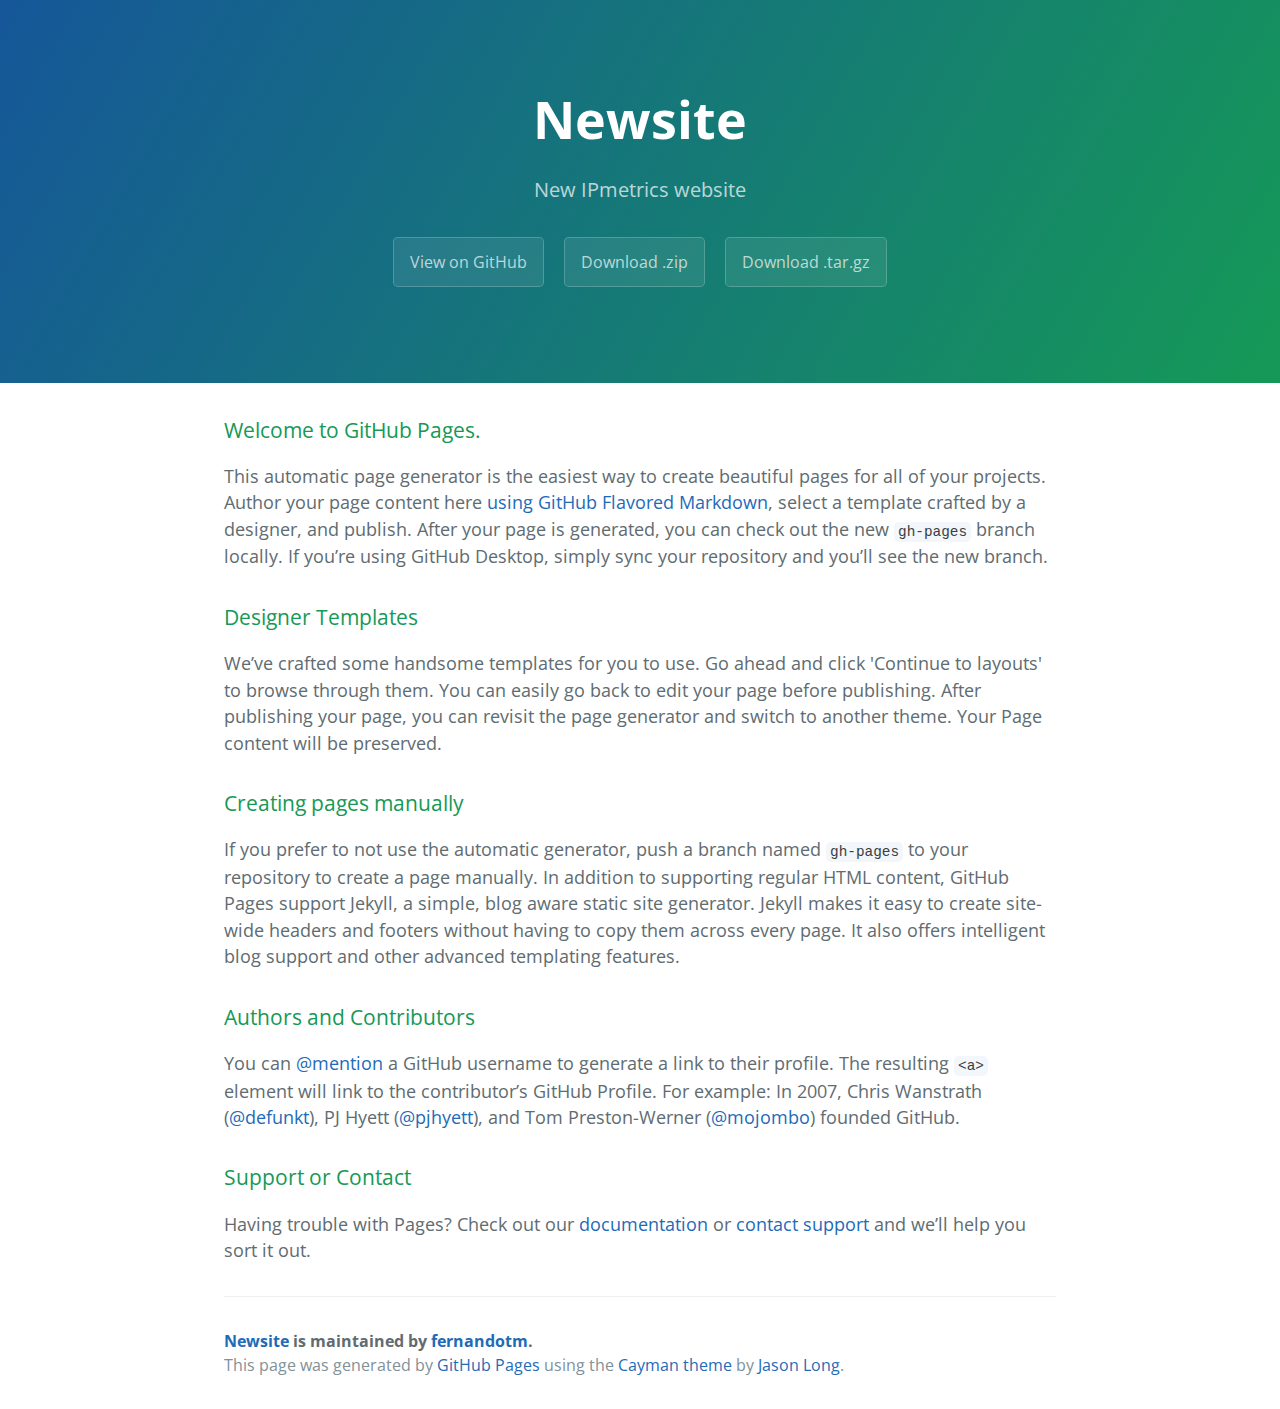
==== index.html @ 848be50f "Create gh-pages branch via GitHub" ====
<!DOCTYPE html>
<html lang="en-us">
  <head>
    <meta charset="UTF-8">
    <title>Newsite by fernandotm</title>
    <meta name="viewport" content="width=device-width, initial-scale=1">
    <link rel="stylesheet" type="text/css" href="stylesheets/normalize.css" media="screen">
    <link href='https://fonts.googleapis.com/css?family=Open+Sans:400,700' rel='stylesheet' type='text/css'>
    <link rel="stylesheet" type="text/css" href="stylesheets/stylesheet.css" media="screen">
    <link rel="stylesheet" type="text/css" href="stylesheets/github-light.css" media="screen">
  </head>
  <body>
    <section class="page-header">
      <h1 class="project-name">Newsite</h1>
      <h2 class="project-tagline">New IPmetrics website</h2>
      <a href="https://github.com/fernandotm/NewSite" class="btn">View on GitHub</a>
      <a href="https://github.com/fernandotm/NewSite/zipball/master" class="btn">Download .zip</a>
      <a href="https://github.com/fernandotm/NewSite/tarball/master" class="btn">Download .tar.gz</a>
    </section>

    <section class="main-content">
      <h3>
<a id="welcome-to-github-pages" class="anchor" href="#welcome-to-github-pages" aria-hidden="true"><span aria-hidden="true" class="octicon octicon-link"></span></a>Welcome to GitHub Pages.</h3>

<p>This automatic page generator is the easiest way to create beautiful pages for all of your projects. Author your page content here <a href="https://guides.github.com/features/mastering-markdown/">using GitHub Flavored Markdown</a>, select a template crafted by a designer, and publish. After your page is generated, you can check out the new <code>gh-pages</code> branch locally. If you’re using GitHub Desktop, simply sync your repository and you’ll see the new branch.</p>

<h3>
<a id="designer-templates" class="anchor" href="#designer-templates" aria-hidden="true"><span aria-hidden="true" class="octicon octicon-link"></span></a>Designer Templates</h3>

<p>We’ve crafted some handsome templates for you to use. Go ahead and click 'Continue to layouts' to browse through them. You can easily go back to edit your page before publishing. After publishing your page, you can revisit the page generator and switch to another theme. Your Page content will be preserved.</p>

<h3>
<a id="creating-pages-manually" class="anchor" href="#creating-pages-manually" aria-hidden="true"><span aria-hidden="true" class="octicon octicon-link"></span></a>Creating pages manually</h3>

<p>If you prefer to not use the automatic generator, push a branch named <code>gh-pages</code> to your repository to create a page manually. In addition to supporting regular HTML content, GitHub Pages support Jekyll, a simple, blog aware static site generator. Jekyll makes it easy to create site-wide headers and footers without having to copy them across every page. It also offers intelligent blog support and other advanced templating features.</p>

<h3>
<a id="authors-and-contributors" class="anchor" href="#authors-and-contributors" aria-hidden="true"><span aria-hidden="true" class="octicon octicon-link"></span></a>Authors and Contributors</h3>

<p>You can <a href="https://help.github.com/articles/basic-writing-and-formatting-syntax/#mentioning-users-and-teams" class="user-mention">@mention</a> a GitHub username to generate a link to their profile. The resulting <code>&lt;a&gt;</code> element will link to the contributor’s GitHub Profile. For example: In 2007, Chris Wanstrath (<a href="https://github.com/defunkt" class="user-mention">@defunkt</a>), PJ Hyett (<a href="https://github.com/pjhyett" class="user-mention">@pjhyett</a>), and Tom Preston-Werner (<a href="https://github.com/mojombo" class="user-mention">@mojombo</a>) founded GitHub.</p>

<h3>
<a id="support-or-contact" class="anchor" href="#support-or-contact" aria-hidden="true"><span aria-hidden="true" class="octicon octicon-link"></span></a>Support or Contact</h3>

<p>Having trouble with Pages? Check out our <a href="https://help.github.com/pages">documentation</a> or <a href="https://github.com/contact">contact support</a> and we’ll help you sort it out.</p>

      <footer class="site-footer">
        <span class="site-footer-owner"><a href="https://github.com/fernandotm/NewSite">Newsite</a> is maintained by <a href="https://github.com/fernandotm">fernandotm</a>.</span>

        <span class="site-footer-credits">This page was generated by <a href="https://pages.github.com">GitHub Pages</a> using the <a href="https://github.com/jasonlong/cayman-theme">Cayman theme</a> by <a href="https://twitter.com/jasonlong">Jason Long</a>.</span>
      </footer>

    </section>

  
  </body>
</html>
---- stylesheets/stylesheet.css ----
* {
  box-sizing: border-box; }

body {
  padding: 0;
  margin: 0;
  font-family: "Open Sans", "Helvetica Neue", Helvetica, Arial, sans-serif;
  font-size: 16px;
  line-height: 1.5;
  color: #606c71; }

a {
  color: #1e6bb8;
  text-decoration: none; }
  a:hover {
    text-decoration: underline; }

.btn {
  display: inline-block;
  margin-bottom: 1rem;
  color: rgba(255, 255, 255, 0.7);
  background-color: rgba(255, 255, 255, 0.08);
  border-color: rgba(255, 255, 255, 0.2);
  border-style: solid;
  border-width: 1px;
  border-radius: 0.3rem;
  transition: color 0.2s, background-color 0.2s, border-color 0.2s; }
  .btn + .btn {
    margin-left: 1rem; }

.btn:hover {
  color: rgba(255, 255, 255, 0.8);
  text-decoration: none;
  background-color: rgba(255, 255, 255, 0.2);
  border-color: rgba(255, 255, 255, 0.3); }

@media screen and (min-width: 64em) {
  .btn {
    padding: 0.75rem 1rem; } }

@media screen and (min-width: 42em) and (max-width: 64em) {
  .btn {
    padding: 0.6rem 0.9rem;
    font-size: 0.9rem; } }

@media screen and (max-width: 42em) {
  .btn {
    display: block;
    width: 100%;
    padding: 0.75rem;
    font-size: 0.9rem; }
    .btn + .btn {
      margin-top: 1rem;
      margin-left: 0; } }

.page-header {
  color: #fff;
  text-align: center;
  background-color: #159957;
  background-image: linear-gradient(120deg, #155799, #159957); }

@media screen and (min-width: 64em) {
  .page-header {
    padding: 5rem 6rem; } }

@media screen and (min-width: 42em) and (max-width: 64em) {
  .page-header {
    padding: 3rem 4rem; } }

@media screen and (max-width: 42em) {
  .page-header {
    padding: 2rem 1rem; } }

.project-name {
  margin-top: 0;
  margin-bottom: 0.1rem; }

@media screen and (min-width: 64em) {
  .project-name {
    font-size: 3.25rem; } }

@media screen and (min-width: 42em) and (max-width: 64em) {
  .project-name {
    font-size: 2.25rem; } }

@media screen and (max-width: 42em) {
  .project-name {
    font-size: 1.75rem; } }

.project-tagline {
  margin-bottom: 2rem;
  font-weight: normal;
  opacity: 0.7; }

@media screen and (min-width: 64em) {
  .project-tagline {
    font-size: 1.25rem; } }

@media screen and (min-width: 42em) and (max-width: 64em) {
  .project-tagline {
    font-size: 1.15rem; } }

@media screen and (max-width: 42em) {
  .project-tagline {
    font-size: 1rem; } }

.main-content :first-child {
  margin-top: 0; }
.main-content img {
  max-width: 100%; }
.main-content h1, .main-content h2, .main-content h3, .main-content h4, .main-content h5, .main-content h6 {
  margin-top: 2rem;
  margin-bottom: 1rem;
  font-weight: normal;
  color: #159957; }
.main-content p {
  margin-bottom: 1em; }
.main-content code {
  padding: 2px 4px;
  font-family: Consolas, "Liberation Mono", Menlo, Courier, monospace;
  font-size: 0.9rem;
  color: #383e41;
  background-color: #f3f6fa;
  border-radius: 0.3rem; }
.main-content pre {
  padding: 0.8rem;
  margin-top: 0;
  margin-bottom: 1rem;
  font: 1rem Consolas, "Liberation Mono", Menlo, Courier, monospace;
  color: #567482;
  word-wrap: normal;
  background-color: #f3f6fa;
  border: solid 1px #dce6f0;
  border-radius: 0.3rem; }
  .main-content pre > code {
    padding: 0;
    margin: 0;
    font-size: 0.9rem;
    color: #567482;
    word-break: normal;
    white-space: pre;
    background: transparent;
    border: 0; }
.main-content .highlight {
  margin-bottom: 1rem; }
  .main-content .highlight pre {
    margin-bottom: 0;
    word-break: normal; }
.main-content .highlight pre, .main-content pre {
  padding: 0.8rem;
  overflow: auto;
  font-size: 0.9rem;
  line-height: 1.45;
  border-radius: 0.3rem; }
.main-content pre code, .main-content pre tt {
  display: inline;
  max-width: initial;
  padding: 0;
  margin: 0;
  overflow: initial;
  line-height: inherit;
  word-wrap: normal;
  background-color: transparent;
  border: 0; }
  .main-content pre code:before, .main-content pre code:after, .main-content pre tt:before, .main-content pre tt:after {
    content: normal; }
.main-content ul, .main-content ol {
  margin-top: 0; }
.main-content blockquote {
  padding: 0 1rem;
  margin-left: 0;
  color: #819198;
  border-left: 0.3rem solid #dce6f0; }
  .main-content blockquote > :first-child {
    margin-top: 0; }
  .main-content blockquote > :last-child {
    margin-bottom: 0; }
.main-content table {
  display: block;
  width: 100%;
  overflow: auto;
  word-break: normal;
  word-break: keep-all; }
  .main-content table th {
    font-weight: bold; }
  .main-content table th, .main-content table td {
    padding: 0.5rem 1rem;
    border: 1px solid #e9ebec; }
.main-content dl {
  padding: 0; }
  .main-content dl dt {
    padding: 0;
    margin-top: 1rem;
    font-size: 1rem;
    font-weight: bold; }
  .main-content dl dd {
    padding: 0;
    margin-bottom: 1rem; }
.main-content hr {
  height: 2px;
  padding: 0;
  margin: 1rem 0;
  background-color: #eff0f1;
  border: 0; }

@media screen and (min-width: 64em) {
  .main-content {
    max-width: 64rem;
    padding: 2rem 6rem;
    margin: 0 auto;
    font-size: 1.1rem; } }

@media screen and (min-width: 42em) and (max-width: 64em) {
  .main-content {
    padding: 2rem 4rem;
    font-size: 1.1rem; } }

@media screen and (max-width: 42em) {
  .main-content {
    padding: 2rem 1rem;
    font-size: 1rem; } }

.site-footer {
  padding-top: 2rem;
  margin-top: 2rem;
  border-top: solid 1px #eff0f1; }

.site-footer-owner {
  display: block;
  font-weight: bold; }

.site-footer-credits {
  color: #819198; }

@media screen and (min-width: 64em) {
  .site-footer {
    font-size: 1rem; } }

@media screen and (min-width: 42em) and (max-width: 64em) {
  .site-footer {
    font-size: 1rem; } }

@media screen and (max-width: 42em) {
  .site-footer {
    font-size: 0.9rem; } }
---- stylesheets/github-light.css ----
/*
The MIT License (MIT)

Copyright (c) 2015 GitHub, Inc.

Permission is hereby granted, free of charge, to any person obtaining a copy
of this software and associated documentation files (the "Software"), to deal
in the Software without restriction, including without limitation the rights
to use, copy, modify, merge, publish, distribute, sublicense, and/or sell
copies of the Software, and to permit persons to whom the Software is
furnished to do so, subject to the following conditions:

The above copyright notice and this permission notice shall be included in all
copies or substantial portions of the Software.

THE SOFTWARE IS PROVIDED "AS IS", WITHOUT WARRANTY OF ANY KIND, EXPRESS OR
IMPLIED, INCLUDING BUT NOT LIMITED TO THE WARRANTIES OF MERCHANTABILITY,
FITNESS FOR A PARTICULAR PURPOSE AND NONINFRINGEMENT. IN NO EVENT SHALL THE
AUTHORS OR COPYRIGHT HOLDERS BE LIABLE FOR ANY CLAIM, DAMAGES OR OTHER
LIABILITY, WHETHER IN AN ACTION OF CONTRACT, TORT OR OTHERWISE, ARISING FROM,
OUT OF OR IN CONNECTION WITH THE SOFTWARE OR THE USE OR OTHER DEALINGS IN THE
SOFTWARE.

*/

.pl-c /* comment */ {
  color: #969896;
}

.pl-c1      /* constant, markup.raw, meta.diff.header, meta.module-reference, meta.property-name, support, support.constant, support.variable, variable.other.constant */,
.pl-s .pl-v /* string variable */ {
  color: #0086b3;
}

.pl-e  /* entity */,
.pl-en /* entity.name */ {
  color: #795da3;
}

.pl-s .pl-s1 /* string source */,
.pl-smi      /* storage.modifier.import, storage.modifier.package, storage.type.java, variable.other, variable.parameter.function */ {
  color: #333;
}

.pl-ent /* entity.name.tag */ {
  color: #63a35c;
}

.pl-k /* keyword, storage, storage.type */ {
  color: #a71d5d;
}

.pl-pds              /* punctuation.definition.string, string.regexp.character-class */,
.pl-s                /* string */,
.pl-s .pl-pse .pl-s1 /* string punctuation.section.embedded source */,
.pl-sr               /* string.regexp */,
.pl-sr .pl-cce       /* string.regexp constant.character.escape */,
.pl-sr .pl-sra       /* string.regexp string.regexp.arbitrary-repitition */,
.pl-sr .pl-sre       /* string.regexp source.ruby.embedded */ {
  color: #183691;
}

.pl-v /* variable */ {
  color: #ed6a43;
}

.pl-id /* invalid.deprecated */ {
  color: #b52a1d;
}

.pl-ii /* invalid.illegal */ {
  background-color: #b52a1d;
  color: #f8f8f8;
}

.pl-sr .pl-cce /* string.regexp constant.character.escape */ {
  color: #63a35c;
  font-weight: bold;
}

.pl-ml /* markup.list */ {
  color: #693a17;
}

.pl-mh        /* markup.heading */,
.pl-mh .pl-en /* markup.heading entity.name */,
.pl-ms        /* meta.separator */ {
  color: #1d3e81;
  font-weight: bold;
}

.pl-mq /* markup.quote */ {
  color: #008080;
}

.pl-mi /* markup.italic */ {
  color: #333;
  font-style: italic;
}

.pl-mb /* markup.bold */ {
  color: #333;
  font-weight: bold;
}

.pl-md /* markup.deleted, meta.diff.header.from-file */ {
  background-color: #ffecec;
  color: #bd2c00;
}

.pl-mi1 /* markup.inserted, meta.diff.header.to-file */ {
  background-color: #eaffea;
  color: #55a532;
}

.pl-mdr /* meta.diff.range */ {
  color: #795da3;
  font-weight: bold;
}

.pl-mo /* meta.output */ {
  color: #1d3e81;
}
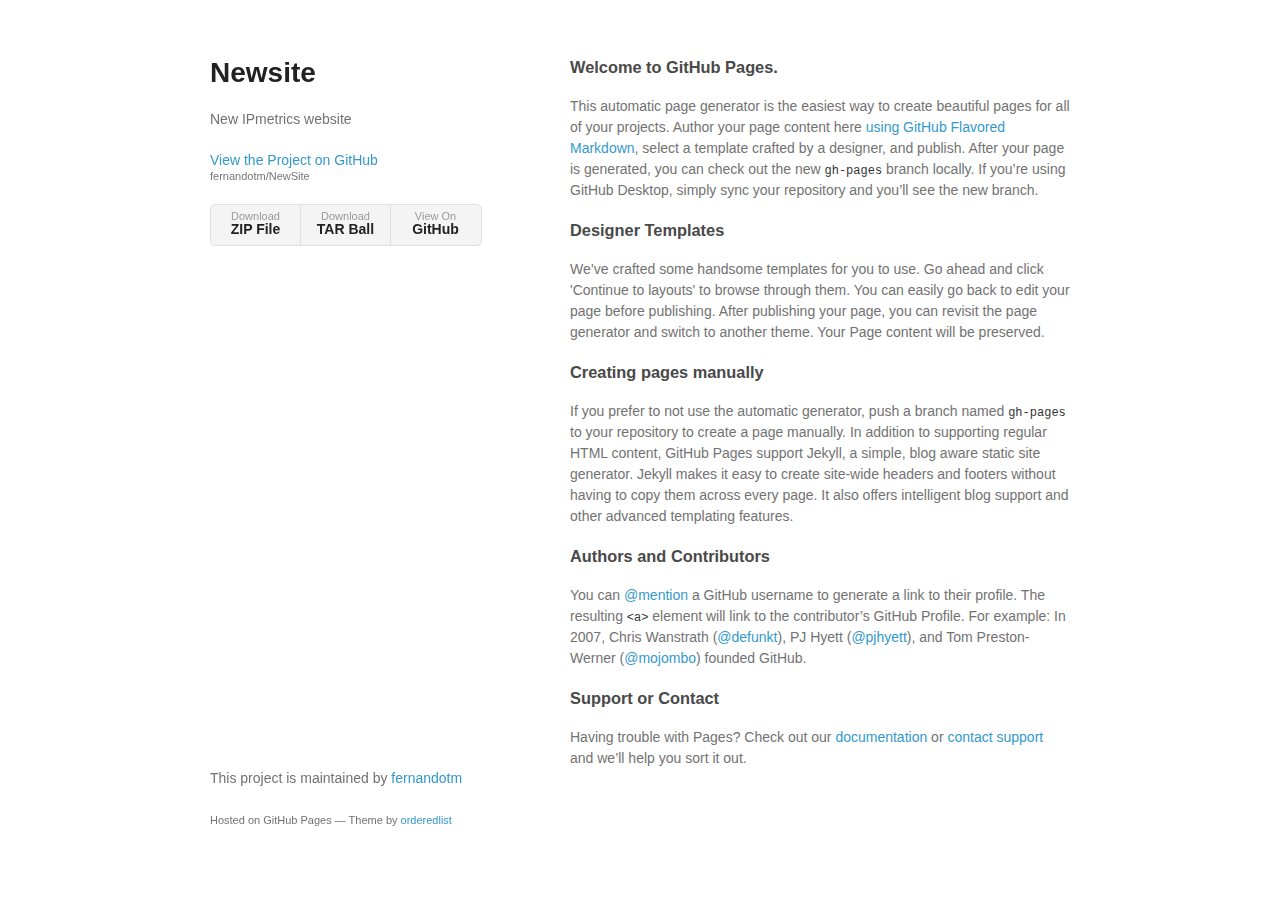
==== commit 9316b3cf: "Create gh-pages branch via GitHub" ====
--- a/index.html
+++ b/index.html
@@ -1,25 +1,34 @@
-<!DOCTYPE html>
-<html lang="en-us">
+<!doctype html>
+<html>
   <head>
-    <meta charset="UTF-8">
+    <meta charset="utf-8">
+    <meta http-equiv="X-UA-Compatible" content="chrome=1">
     <title>Newsite by fernandotm</title>
-    <meta name="viewport" content="width=device-width, initial-scale=1">
-    <link rel="stylesheet" type="text/css" href="stylesheets/normalize.css" media="screen">
-    <link href='https://fonts.googleapis.com/css?family=Open+Sans:400,700' rel='stylesheet' type='text/css'>
-    <link rel="stylesheet" type="text/css" href="stylesheets/stylesheet.css" media="screen">
-    <link rel="stylesheet" type="text/css" href="stylesheets/github-light.css" media="screen">
+
+    <link rel="stylesheet" href="stylesheets/styles.css">
+    <link rel="stylesheet" href="stylesheets/github-light.css">
+    <meta name="viewport" content="width=device-width">
+    <!--[if lt IE 9]>
+    <script src="//html5shiv.googlecode.com/svn/trunk/html5.js"></script>
+    <![endif]-->
   </head>
   <body>
-    <section class="page-header">
-      <h1 class="project-name">Newsite</h1>
-      <h2 class="project-tagline">New IPmetrics website</h2>
-      <a href="https://github.com/fernandotm/NewSite" class="btn">View on GitHub</a>
-      <a href="https://github.com/fernandotm/NewSite/zipball/master" class="btn">Download .zip</a>
-      <a href="https://github.com/fernandotm/NewSite/tarball/master" class="btn">Download .tar.gz</a>
-    </section>
+    <div class="wrapper">
+      <header>
+        <h1>Newsite</h1>
+        <p>New IPmetrics website</p>
 
-    <section class="main-content">
-      <h3>
+        <p class="view"><a href="https://github.com/fernandotm/NewSite">View the Project on GitHub <small>fernandotm/NewSite</small></a></p>
+
+
+        <ul>
+          <li><a href="https://github.com/fernandotm/NewSite/zipball/master">Download <strong>ZIP File</strong></a></li>
+          <li><a href="https://github.com/fernandotm/NewSite/tarball/master">Download <strong>TAR Ball</strong></a></li>
+          <li><a href="https://github.com/fernandotm/NewSite">View On <strong>GitHub</strong></a></li>
+        </ul>
+      </header>
+      <section>
+        <h3>
 <a id="welcome-to-github-pages" class="anchor" href="#welcome-to-github-pages" aria-hidden="true"><span aria-hidden="true" class="octicon octicon-link"></span></a>Welcome to GitHub Pages.</h3>
 
 <p>This automatic page generator is the easiest way to create beautiful pages for all of your projects. Author your page content here <a href="https://guides.github.com/features/mastering-markdown/">using GitHub Flavored Markdown</a>, select a template crafted by a designer, and publish. After your page is generated, you can check out the new <code>gh-pages</code> branch locally. If you’re using GitHub Desktop, simply sync your repository and you’ll see the new branch.</p>
@@ -43,15 +52,13 @@
 <a id="support-or-contact" class="anchor" href="#support-or-contact" aria-hidden="true"><span aria-hidden="true" class="octicon octicon-link"></span></a>Support or Contact</h3>
 
 <p>Having trouble with Pages? Check out our <a href="https://help.github.com/pages">documentation</a> or <a href="https://github.com/contact">contact support</a> and we’ll help you sort it out.</p>
-
-      <footer class="site-footer">
-        <span class="site-footer-owner"><a href="https://github.com/fernandotm/NewSite">Newsite</a> is maintained by <a href="https://github.com/fernandotm">fernandotm</a>.</span>
-
-        <span class="site-footer-credits">This page was generated by <a href="https://pages.github.com">GitHub Pages</a> using the <a href="https://github.com/jasonlong/cayman-theme">Cayman theme</a> by <a href="https://twitter.com/jasonlong">Jason Long</a>.</span>
+      </section>
+      <footer>
+        <p>This project is maintained by <a href="https://github.com/fernandotm">fernandotm</a></p>
+        <p><small>Hosted on GitHub Pages &mdash; Theme by <a href="https://github.com/orderedlist">orderedlist</a></small></p>
       </footer>
-
-    </section>
-
-  
+    </div>
+    <script src="javascripts/scale.fix.js"></script>
+    
   </body>
 </html>
--- a/stylesheets/styles.css
+++ b/stylesheets/styles.css
@@ -0,0 +1,324 @@
+@font-face {
+  font-family: 'Noto Sans';
+  font-weight: 400;
+  font-style: normal;
+  src: url('../fonts/Noto-Sans-regular/Noto-Sans-regular.eot');
+  src: url('../fonts/Noto-Sans-regular/Noto-Sans-regular.eot?#iefix') format('embedded-opentype'),
+       local('Noto Sans'),
+       local('Noto-Sans-regular'),
+       url('../fonts/Noto-Sans-regular/Noto-Sans-regular.woff2') format('woff2'),
+       url('../fonts/Noto-Sans-regular/Noto-Sans-regular.woff') format('woff'),
+       url('../fonts/Noto-Sans-regular/Noto-Sans-regular.ttf') format('truetype'),
+       url('../fonts/Noto-Sans-regular/Noto-Sans-regular.svg#NotoSans') format('svg');
+}
+
+@font-face {
+  font-family: 'Noto Sans';
+  font-weight: 700;
+  font-style: normal;
+  src: url('../fonts/Noto-Sans-700/Noto-Sans-700.eot');
+  src: url('../fonts/Noto-Sans-700/Noto-Sans-700.eot?#iefix') format('embedded-opentype'),
+       local('Noto Sans Bold'),
+       local('Noto-Sans-700'),
+       url('../fonts/Noto-Sans-700/Noto-Sans-700.woff2') format('woff2'),
+       url('../fonts/Noto-Sans-700/Noto-Sans-700.woff') format('woff'),
+       url('../fonts/Noto-Sans-700/Noto-Sans-700.ttf') format('truetype'),
+       url('../fonts/Noto-Sans-700/Noto-Sans-700.svg#NotoSans') format('svg');
+}
+
+@font-face {
+  font-family: 'Noto Sans';
+  font-weight: 400;
+  font-style: italic;
+  src: url('../fonts/Noto-Sans-italic/Noto-Sans-italic.eot');
+  src: url('../fonts/Noto-Sans-italic/Noto-Sans-italic.eot?#iefix') format('embedded-opentype'),
+       local('Noto Sans Italic'),
+       local('Noto-Sans-italic'),
+       url('../fonts/Noto-Sans-italic/Noto-Sans-italic.woff2') format('woff2'),
+       url('../fonts/Noto-Sans-italic/Noto-Sans-italic.woff') format('woff'),
+       url('../fonts/Noto-Sans-italic/Noto-Sans-italic.ttf') format('truetype'),
+       url('../fonts/Noto-Sans-italic/Noto-Sans-italic.svg#NotoSans') format('svg');
+}
+
+@font-face {
+  font-family: 'Noto Sans';
+  font-weight: 700;
+  font-style: italic;
+  src: url('../fonts/Noto-Sans-700italic/Noto-Sans-700italic.eot');
+  src: url('../fonts/Noto-Sans-700italic/Noto-Sans-700italic.eot?#iefix') format('embedded-opentype'),
+       local('Noto Sans Bold Italic'),
+       local('Noto-Sans-700italic'),
+       url('../fonts/Noto-Sans-700italic/Noto-Sans-700italic.woff2') format('woff2'),
+       url('../fonts/Noto-Sans-700italic/Noto-Sans-700italic.woff') format('woff'),
+       url('../fonts/Noto-Sans-700italic/Noto-Sans-700italic.ttf') format('truetype'),
+       url('../fonts/Noto-Sans-700italic/Noto-Sans-700italic.svg#NotoSans') format('svg');
+}
+
+body {
+  background-color: #fff;
+  padding:50px;
+  font: 14px/1.5 "Noto Sans", "Helvetica Neue", Helvetica, Arial, sans-serif;
+  color:#727272;
+  font-weight:400;
+}
+
+h1, h2, h3, h4, h5, h6 {
+  color:#222;
+  margin:0 0 20px;
+}
+
+p, ul, ol, table, pre, dl {
+  margin:0 0 20px;
+}
+
+h1, h2, h3 {
+  line-height:1.1;
+}
+
+h1 {
+  font-size:28px;
+}
+
+h2 {
+  color:#393939;
+}
+
+h3, h4, h5, h6 {
+  color:#494949;
+}
+
+a {
+  color:#39c;
+  text-decoration:none;
+}
+
+a:hover {
+  color:#069;
+}
+
+a small {
+  font-size:11px;
+  color:#777;
+  margin-top:-0.3em;
+  display:block;
+}
+
+a:hover small {
+  color:#777;
+}
+
+.wrapper {
+  width:860px;
+  margin:0 auto;
+}
+
+blockquote {
+  border-left:1px solid #e5e5e5;
+  margin:0;
+  padding:0 0 0 20px;
+  font-style:italic;
+}
+
+code, pre {
+  font-family:Monaco, Bitstream Vera Sans Mono, Lucida Console, Terminal, Consolas, Liberation Mono, DejaVu Sans Mono, Courier New, monospace;
+  color:#333;
+  font-size:12px;
+}
+
+pre {
+  padding:8px 15px;
+  background: #f8f8f8;
+  border-radius:5px;
+  border:1px solid #e5e5e5;
+  overflow-x: auto;
+}
+
+table {
+  width:100%;
+  border-collapse:collapse;
+}
+
+th, td {
+  text-align:left;
+  padding:5px 10px;
+  border-bottom:1px solid #e5e5e5;
+}
+
+dt {
+  color:#444;
+  font-weight:700;
+}
+
+th {
+  color:#444;
+}
+
+img {
+  max-width:100%;
+}
+
+header {
+  width:270px;
+  float:left;
+  position:fixed;
+  -webkit-font-smoothing:subpixel-antialiased;
+}
+
+header ul {
+  list-style:none;
+  height:40px;
+  padding:0;
+  background: #f4f4f4;
+  border-radius:5px;
+  border:1px solid #e0e0e0;
+  width:270px;
+}
+
+header li {
+  width:89px;
+  float:left;
+  border-right:1px solid #e0e0e0;
+  height:40px;
+}
+
+header li:first-child a {
+  border-radius:5px 0 0 5px;
+}
+
+header li:last-child a {
+  border-radius:0 5px 5px 0;
+}
+
+header ul a {
+  line-height:1;
+  font-size:11px;
+  color:#999;
+  display:block;
+  text-align:center;
+  padding-top:6px;
+  height:34px;
+}
+
+header ul a:hover {
+  color:#999;
+}
+
+header ul a:active {
+  background-color:#f0f0f0;
+}
+
+strong {
+  color:#222;
+  font-weight:700;
+}
+
+header ul li + li + li {
+  border-right:none;
+  width:89px;
+}
+
+header ul a strong {
+  font-size:14px;
+  display:block;
+  color:#222;
+}
+
+section {
+  width:500px;
+  float:right;
+  padding-bottom:50px;
+}
+
+small {
+  font-size:11px;
+}
+
+hr {
+  border:0;
+  background:#e5e5e5;
+  height:1px;
+  margin:0 0 20px;
+}
+
+footer {
+  width:270px;
+  float:left;
+  position:fixed;
+  bottom:50px;
+  -webkit-font-smoothing:subpixel-antialiased;
+}
+
+@media print, screen and (max-width: 960px) {
+
+  div.wrapper {
+    width:auto;
+    margin:0;
+  }
+
+  header, section, footer {
+    float:none;
+    position:static;
+    width:auto;
+  }
+
+  header {
+    padding-right:320px;
+  }
+
+  section {
+    border:1px solid #e5e5e5;
+    border-width:1px 0;
+    padding:20px 0;
+    margin:0 0 20px;
+  }
+
+  header a small {
+    display:inline;
+  }
+
+  header ul {
+    position:absolute;
+    right:50px;
+    top:52px;
+  }
+}
+
+@media print, screen and (max-width: 720px) {
+  body {
+    word-wrap:break-word;
+  }
+
+  header {
+    padding:0;
+  }
+
+  header ul, header p.view {
+    position:static;
+  }
+
+  pre, code {
+    word-wrap:normal;
+  }
+}
+
+@media print, screen and (max-width: 480px) {
+  body {
+    padding:15px;
+  }
+
+  header ul {
+    width:99%;
+  }
+
+  header li, header ul li + li + li {
+    width:33%;
+  }
+}
+
+@media print {
+  body {
+    padding:0.4in;
+    font-size:12pt;
+    color:#444;
+  }
+}
